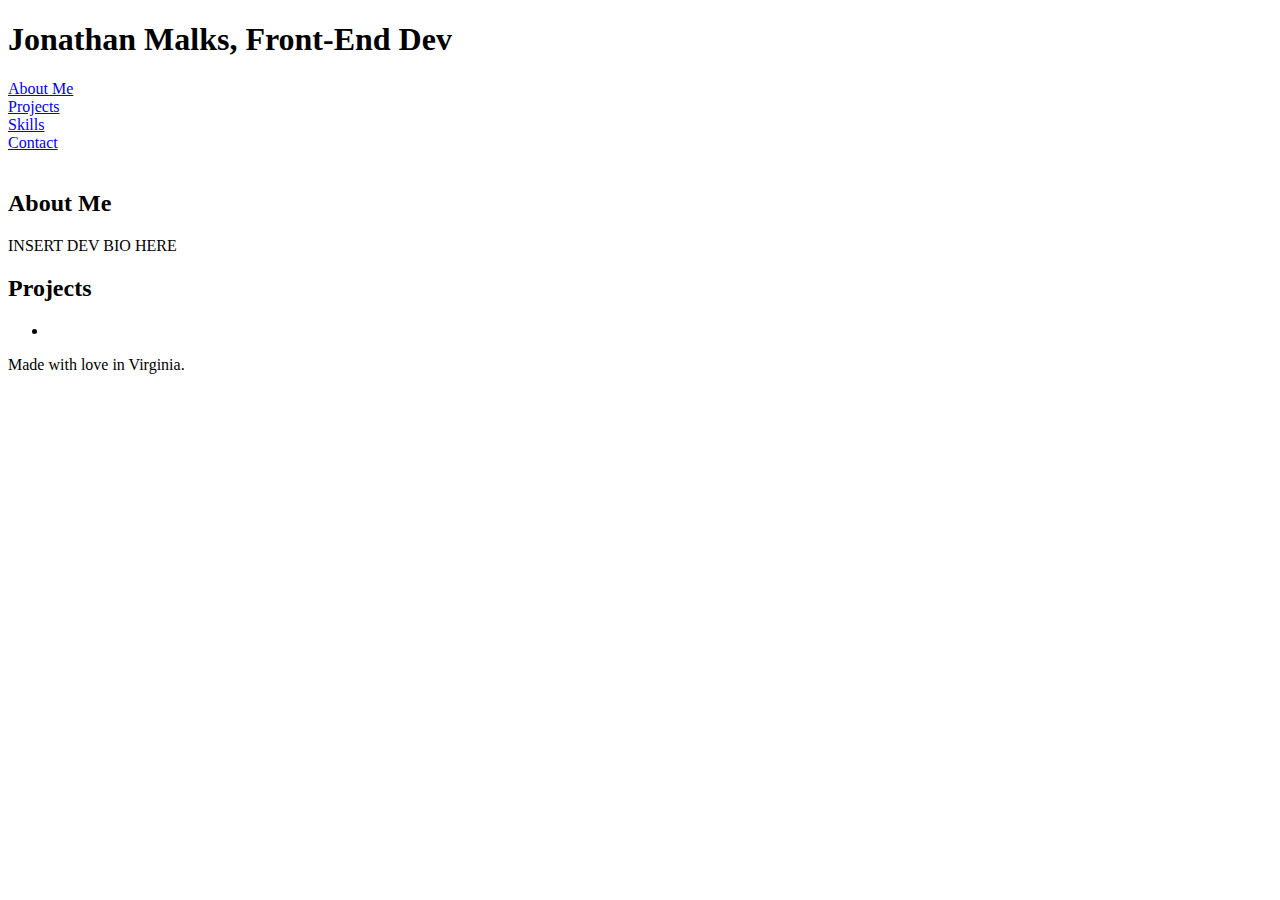
==== index.html @ efbcc3cc "Add html skeleton" ====
<!DOCTYPE html>
<html lang="en">
    <head>
        <meta charset="UTF-8">
        <meta http-equiv="X-UA-Compatible" content="IE=edge">
        <meta name="viewport" content="width=device-width, initial-scale=1.0">
        <title>Jonathan's Portfolio</title>
        <link rel="stylesheet" href="/resources/main_style.css">
    </head>
    <body>
        <header>
            <h1>Jonathan Malks, Front-End Dev</h1>
            <div id="header-spreader"></div>
            <nav>
                <div class="nav-button"><a href="#about-me">About Me</a></div>
                <div class="nav-button"><a href="#projects">Projects</a></div>
                <div class="nav-button"><a href="#skills">Skills</a></div>
                <div class="nav-button"><a href="/contact-page.html">Contact</a></div>
            </nav>
        </header>
        <main>
            <div id="image-container">
                <img src="" alt="" id="pic-of-me">
            </div>
            <div id="about-me">
                <h2>About Me</h2>
                <p>INSERT DEV BIO HERE</p>
            </div>
            <div id="projects">
                <h2>Projects</h2>
                <ul>
                    <li><a href=""></a></li>
                </ul>
            </div>
            <div id="skills">
                <!-- not really sure what goes here, maybe a line of images? -->
            </div>
        </main>
        <footer>
            <p id="footer-words">Made with love in Virginia.</p>
        </footer>
    </body>
</html>
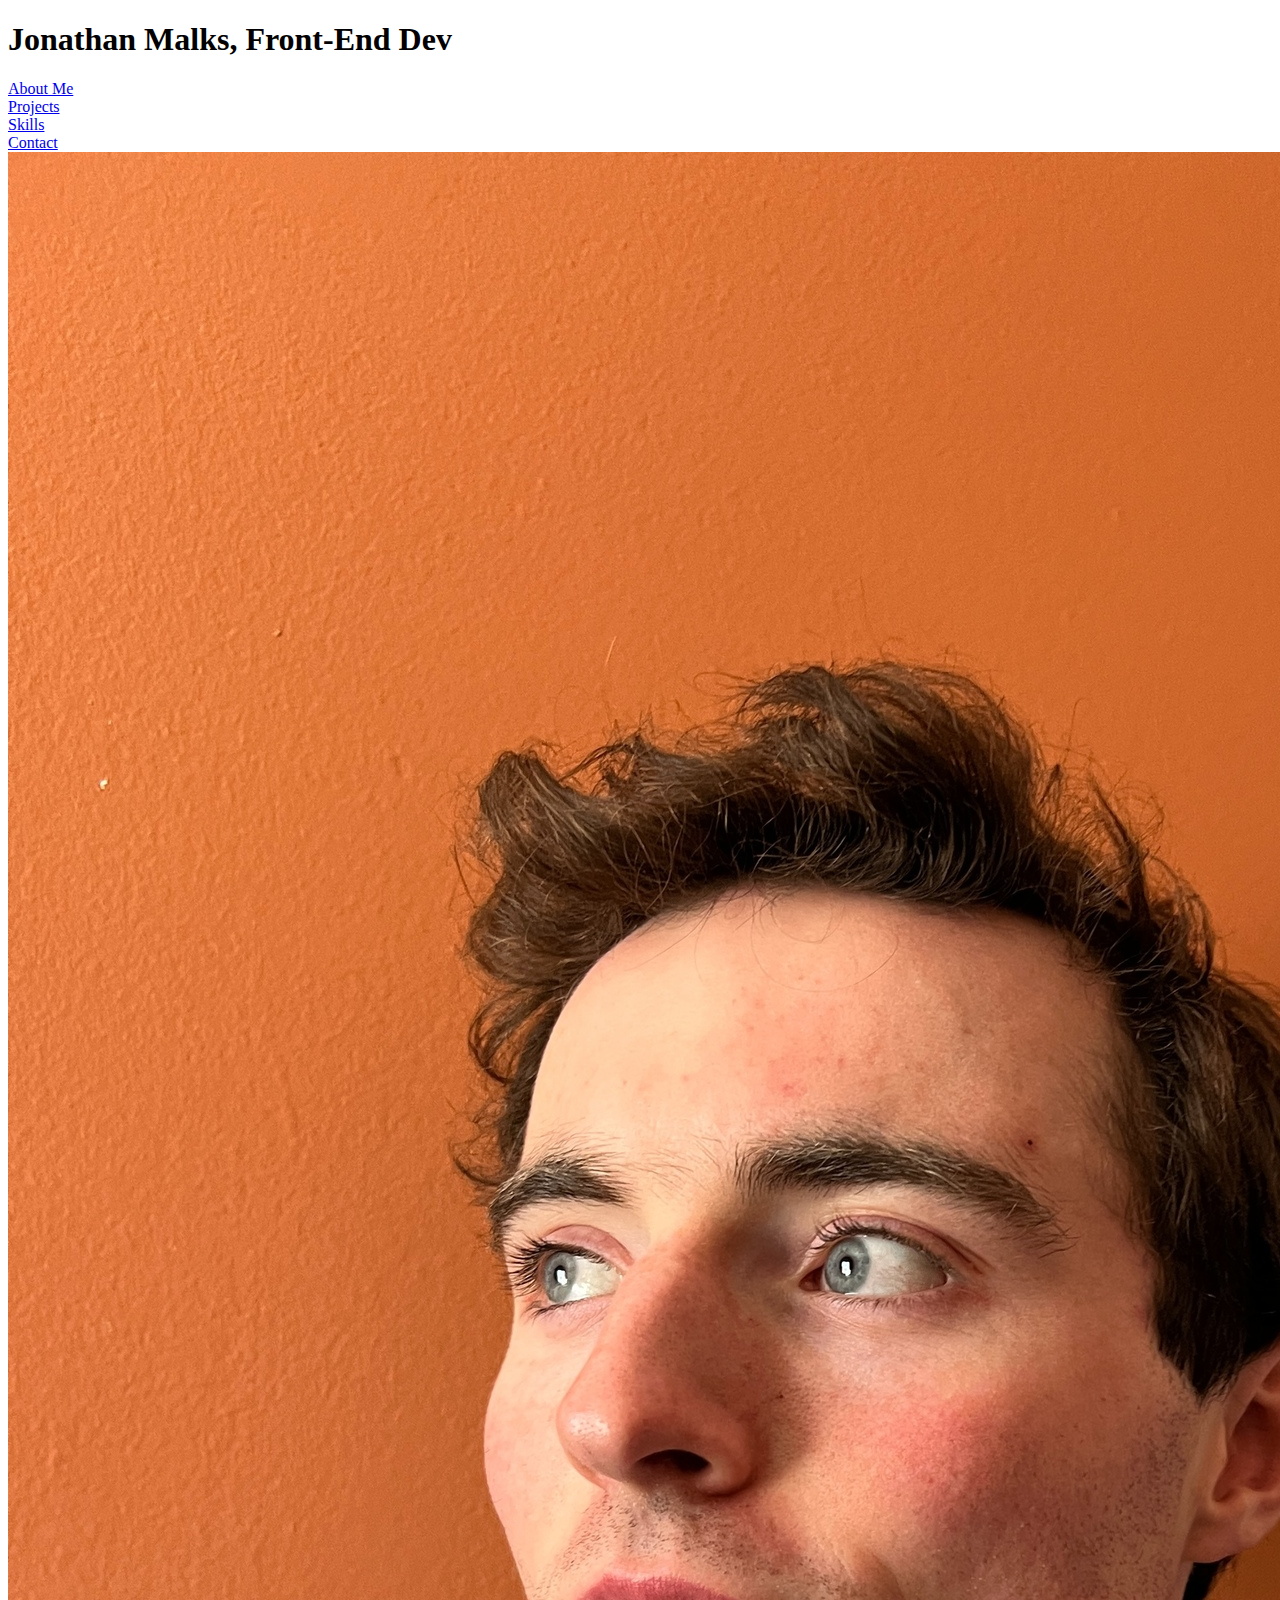
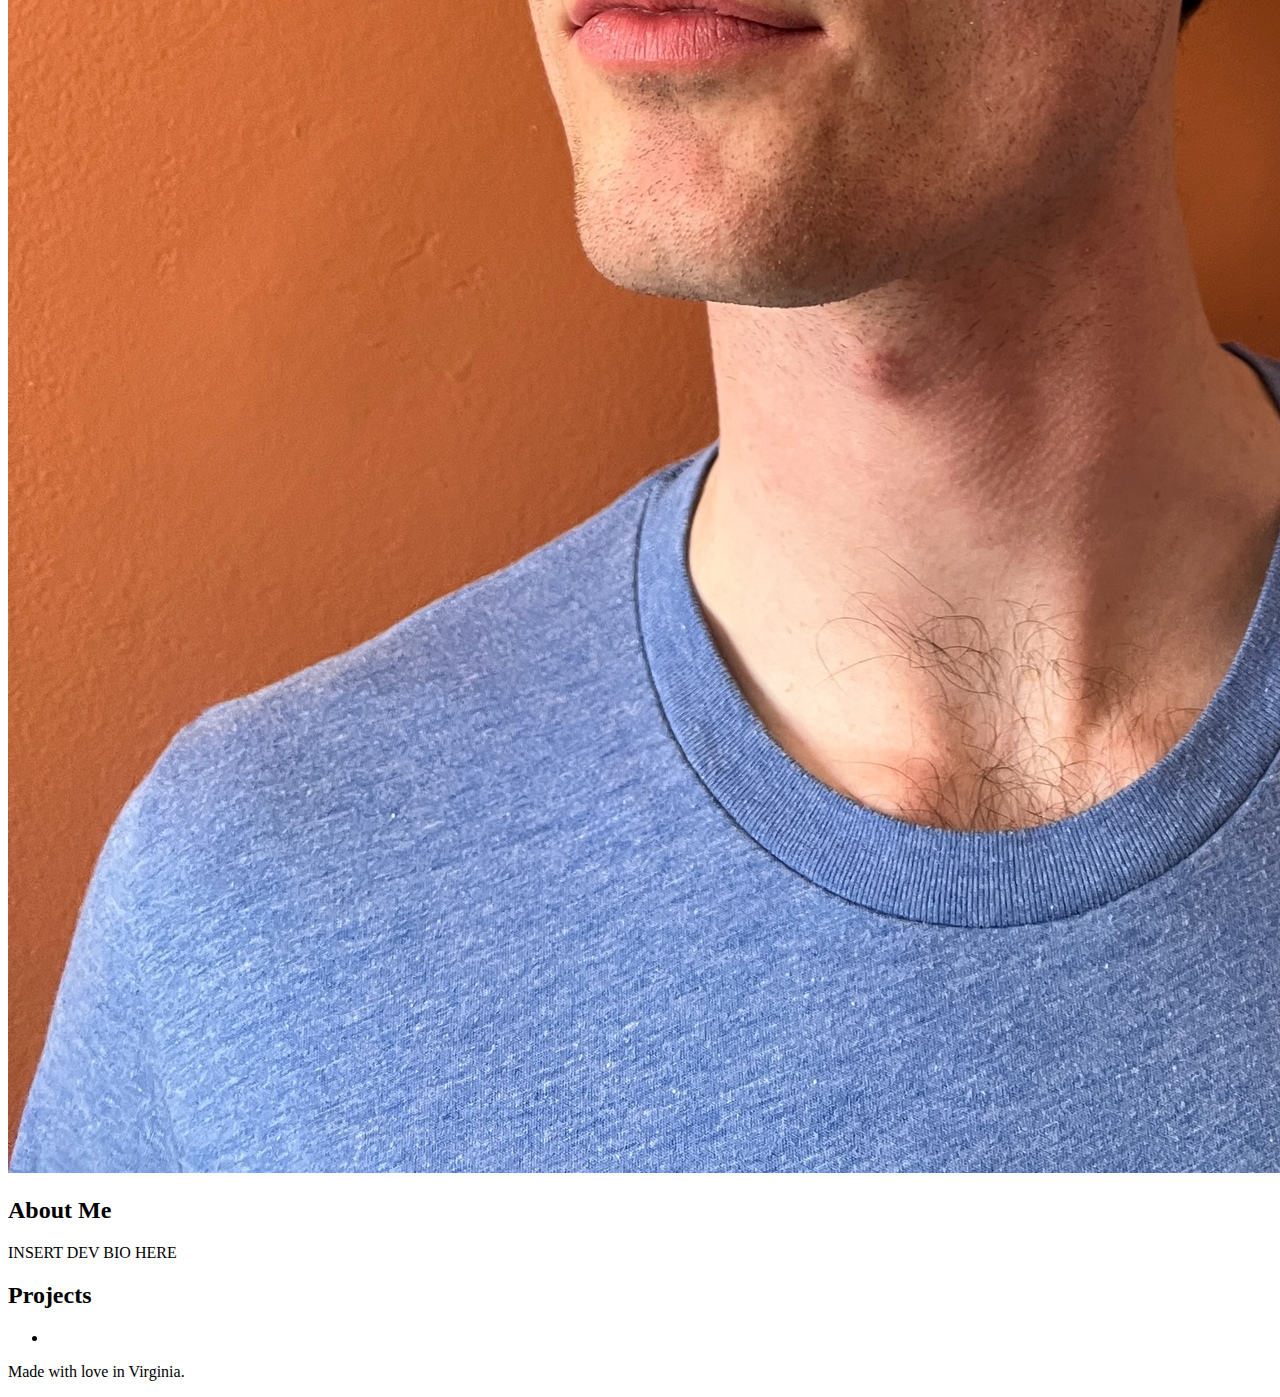
==== commit 2559932f: "Save everything on first day" ====
--- a/index.html
+++ b/index.html
@@ -20,7 +20,7 @@
         </header>
         <main>
             <div id="image-container">
-                <img src="" alt="" id="pic-of-me">
+                <img src="/resources/images/jm-profile_.jpeg" alt="Jonathan Malks" id="pic-of-me">
             </div>
             <div id="about-me">
                 <h2>About Me</h2>
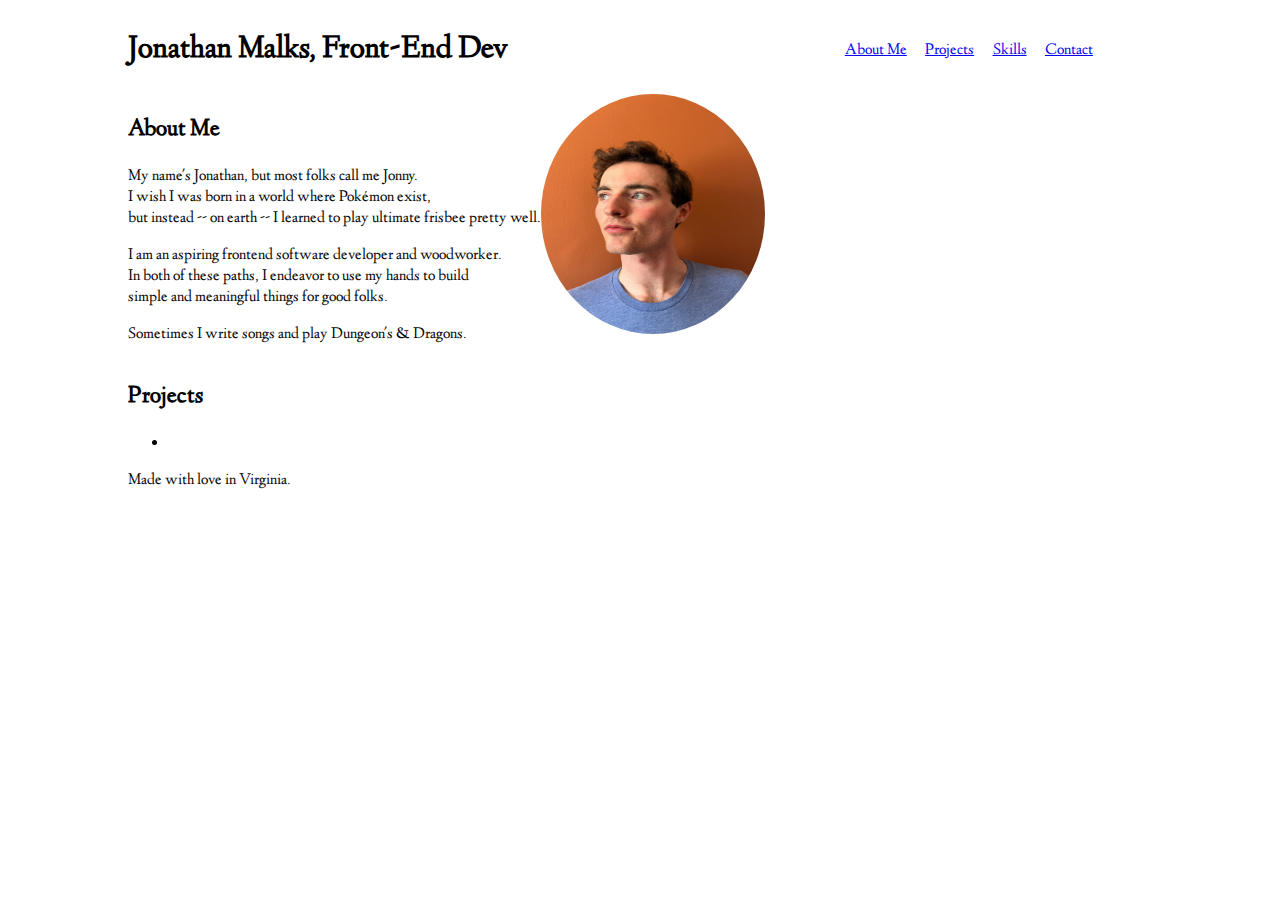
==== commit 25d44454: "Save mid-day work from day 2" ====
--- a/index.html
+++ b/index.html
@@ -5,7 +5,10 @@
         <meta http-equiv="X-UA-Compatible" content="IE=edge">
         <meta name="viewport" content="width=device-width, initial-scale=1.0">
         <title>Jonathan's Portfolio</title>
-        <link rel="stylesheet" href="/resources/main_style.css">
+        <link rel="stylesheet" href="./resources/main_style.css">
+        <link rel="preconnect" href="https://fonts.googleapis.com">
+        <link rel="preconnect" href="https://fonts.gstatic.com" crossorigin>
+        <link href="https://fonts.googleapis.com/css2?family=Linden+Hill:ital@0;1&display=swap" rel="stylesheet">
     </head>
     <body>
         <header>
@@ -15,26 +18,42 @@
                 <div class="nav-button"><a href="#about-me">About Me</a></div>
                 <div class="nav-button"><a href="#projects">Projects</a></div>
                 <div class="nav-button"><a href="#skills">Skills</a></div>
-                <div class="nav-button"><a href="/contact-page.html">Contact</a></div>
+                <div class="nav-button"><a href="/Users/jonathanmalks/Codecademy/portfolio_project/contact-page.html">Contact</a></div>
             </nav>
         </header>
         <main>
-            <div id="image-container">
-                <img src="/resources/images/jm-profile_.jpeg" alt="Jonathan Malks" id="pic-of-me">
-            </div>
-            <div id="about-me">
-                <h2>About Me</h2>
-                <p>INSERT DEV BIO HERE</p>
-            </div>
-            <div id="projects">
-                <h2>Projects</h2>
-                <ul>
-                    <li><a href=""></a></li>
-                </ul>
-            </div>
-            <div id="skills">
-                <!-- not really sure what goes here, maybe a line of images? -->
-            </div>
+            <section class="about-me-container">
+                <div id="about-me">
+                    <h2>About Me</h2>
+                    <p>My name's Jonathan, but most folks call me Jonny. <br>
+                    I wish I was born in a world where Pokémon exist, <br>
+                    but instead -- on earth -- I learned to play ultimate frisbee pretty well. 
+                    </p>
+                    <p>
+                        I am an aspiring frontend software developer and woodworker. <br>
+                        In both of these paths, I endeavor to use my hands to build <br>
+                        simple and meaningful things for good folks. 
+                    </p>
+                    <p>Sometimes I write songs and play Dungeon's & Dragons.</p>
+                </div>
+                <div id="about-spacer"></div>
+                <div id="image-container">
+                    <img src="./resources/images/jm-profile_.jpeg" alt="Jonathan Malks" id="pic-of-me">
+                </div>
+            </section>
+            <section class="projects-container">
+                <div id="projects">
+                    <h2>Projects</h2>
+                    <ul>
+                        <li><a href=""></a></li>
+                    </ul>
+                </div>
+            </section>
+            <section class="skills-container">
+                <div id="skills">
+                    <!-- not really sure what goes here, maybe a line of images? -->
+                </div>
+            </section> 
         </main>
         <footer>
             <p id="footer-words">Made with love in Virginia.</p>
--- a/resources/main_style.css
+++ b/resources/main_style.css
@@ -0,0 +1,35 @@
+body {
+    margin-right: 10%;
+    margin-left: 10%;
+    font-family: "Linden Hill";
+}
+
+img {
+    height: 15em;
+    width: 14em;
+    border-radius: 50%;
+}
+
+header {
+    display: flex;
+    justify-content: space-between;
+    align-items: center;
+}
+
+nav {
+    width: 30%;
+}
+
+.nav-button {
+    display: inline-flex;
+    margin-right: 5%;
+}
+
+.about-me-container {
+    display: inline-flex;
+    justify-items: space-between;
+}
+
+#about-spacer {
+    flex-grow: 3;
+}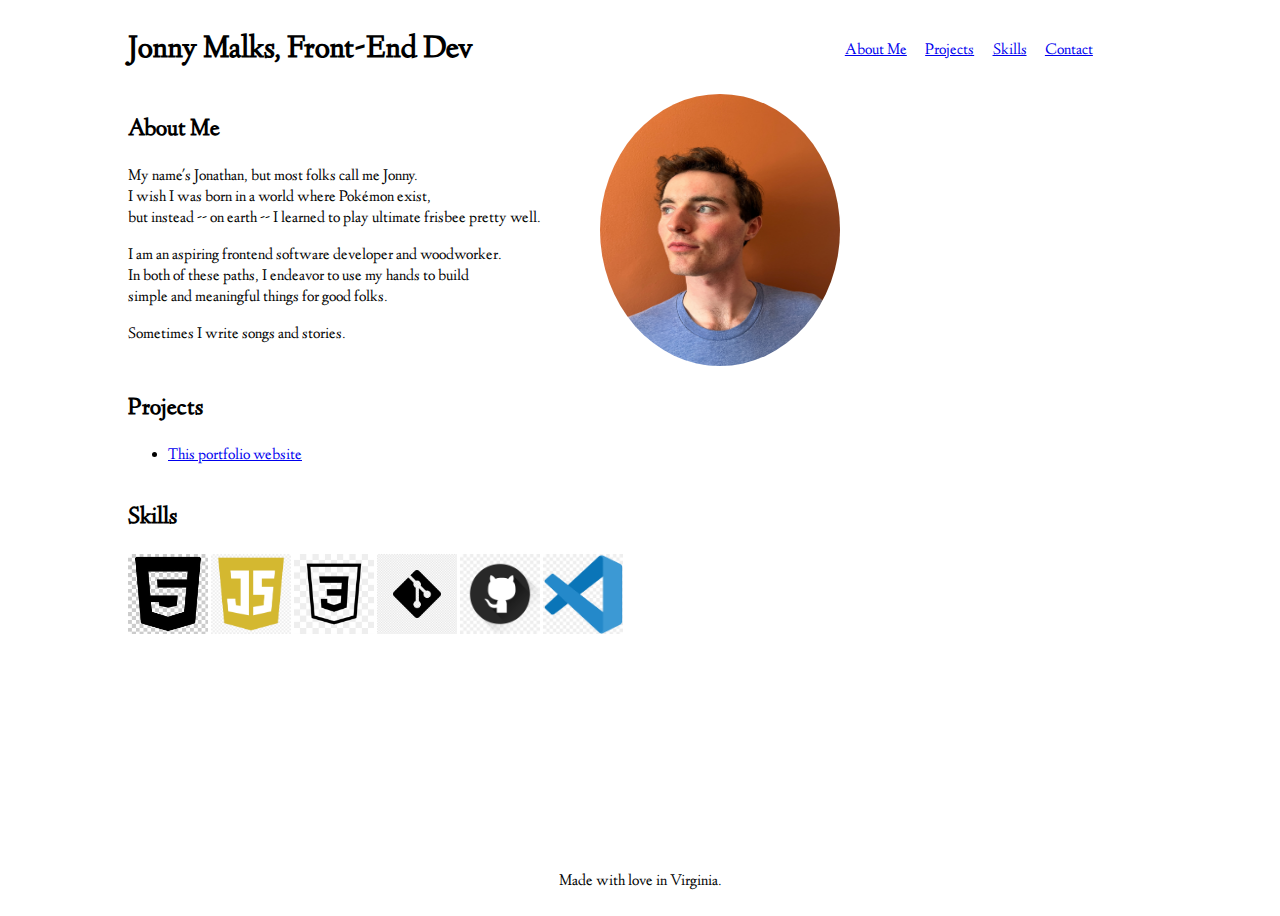
==== commit 5b1d8203: "Add day 2 EOD edits" ====
--- a/index.html
+++ b/index.html
@@ -12,7 +12,7 @@
     </head>
     <body>
         <header>
-            <h1>Jonathan Malks, Front-End Dev</h1>
+            <h1>Jonny Malks, Front-End Dev</h1>
             <div id="header-spreader"></div>
             <nav>
                 <div class="nav-button"><a href="#about-me">About Me</a></div>
@@ -34,7 +34,7 @@
                         In both of these paths, I endeavor to use my hands to build <br>
                         simple and meaningful things for good folks. 
                     </p>
-                    <p>Sometimes I write songs and play Dungeon's & Dragons.</p>
+                    <p>Sometimes I write songs and stories.</p>
                 </div>
                 <div id="about-spacer"></div>
                 <div id="image-container">
@@ -45,13 +45,19 @@
                 <div id="projects">
                     <h2>Projects</h2>
                     <ul>
-                        <li><a href=""></a></li>
+                        <li><a href="https://github.com/jmalks/jonathan-malks-portfolio">This portfolio website</a></li>
                     </ul>
                 </div>
             </section>
             <section class="skills-container">
                 <div id="skills">
-                    <!-- not really sure what goes here, maybe a line of images? -->
+                    <h2>Skills</h2>
+                    <img src="./resources/images/html-5-logo.jpeg" alt="HTML 5" class="logo">
+                    <img src="./resources/images/js-logo.png" alt="JavaScript" class="logo">
+                    <img src="./resources/images/css-3-logo.jpg" alt="CSS 3" class="logo">
+                    <img src="./resources/images/git-logo.png" alt="Git" class="logo">
+                    <img src="./resources/images/git-hub-logo.png" alt="GitHub" class="logo">
+                    <img src="./resources/images/vs-code-logo.png" alt="VS Code" class="logo">
                 </div>
             </section> 
         </main>
--- a/resources/main_style.css
+++ b/resources/main_style.css
@@ -2,12 +2,23 @@
     margin-right: 10%;
     margin-left: 10%;
     font-family: "Linden Hill";
+    min-height: 100vh;
+    display: flex;
+    flex-direction: column;
 }
 
-img {
-    height: 15em;
-    width: 14em;
+footer {
+    margin-top: auto;
+    margin-right: auto;
+    margin-left: auto;
+    text-align: center;
+  }
+
+#pic-of-me {
+    height: 17em;
+    width: 15em;
     border-radius: 50%;
+    margin-right: 10%;
 }
 
 header {
@@ -27,9 +38,21 @@
 
 .about-me-container {
     display: inline-flex;
-    justify-items: space-between;
+    justify-content: flex-start;
+    width: 100%;
 }
 
 #about-spacer {
-    flex-grow: 3;
+    flex-grow: .16;
+}
+
+.skills-container {
+    display: inline-flex;
+}
+
+.logo {
+    height: 5em;
+    width: 5em;
+    overflow:hidden; 
+
 }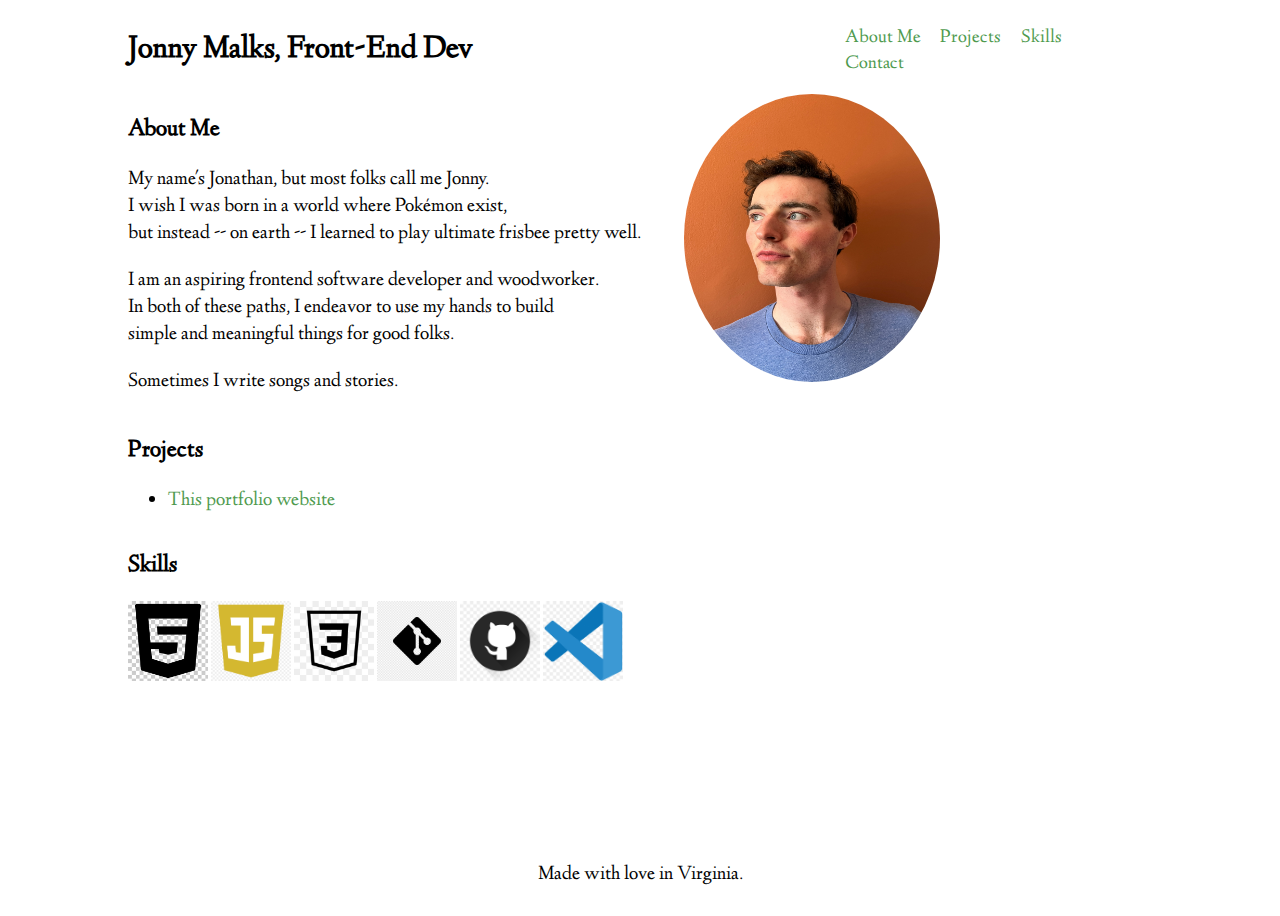
==== commit 3640a1ba: "Update everything now that static portion of site is done" ====
--- a/index.html
+++ b/index.html
@@ -45,7 +45,7 @@
                 <div id="projects">
                     <h2>Projects</h2>
                     <ul>
-                        <li><a href="https://github.com/jmalks/jonathan-malks-portfolio">This portfolio website</a></li>
+                        <li><a href="https://github.com/jmalks/jonathan-malks-portfolio" target="_blank">This portfolio website</a></li>
                     </ul>
                 </div>
             </section>
--- a/resources/main_style.css
+++ b/resources/main_style.css
@@ -15,8 +15,8 @@
   }
 
 #pic-of-me {
-    height: 17em;
-    width: 15em;
+    height: 18em;
+    width: 16em;
     border-radius: 50%;
     margin-right: 10%;
 }
@@ -29,6 +29,7 @@
 
 nav {
     width: 30%;
+    font-size: 1.2em;
 }
 
 .nav-button {
@@ -43,7 +44,7 @@
 }
 
 #about-spacer {
-    flex-grow: .16;
+    flex-grow: .17;
 }
 
 .skills-container {
@@ -54,5 +55,38 @@
     height: 5em;
     width: 5em;
     overflow:hidden; 
+}
 
+a {
+    text-decoration: none;
+    color: rgb(78, 154, 78);
+}
+
+a:hover {
+    color: orchid;
+}
+
+a:visited {
+    color: chocolate;
+}
+
+a:visited:hover {
+    color: orchid;
+}
+
+p {
+    font-size: 1.25em;
+}
+
+li {
+    font-size: 1.25em;
+}
+
+#fun-gif {
+    border-radius: 10%;
+    margin-top: 3%;
+}
+
+#icon-container img {
+    margin-right: 3%;
 }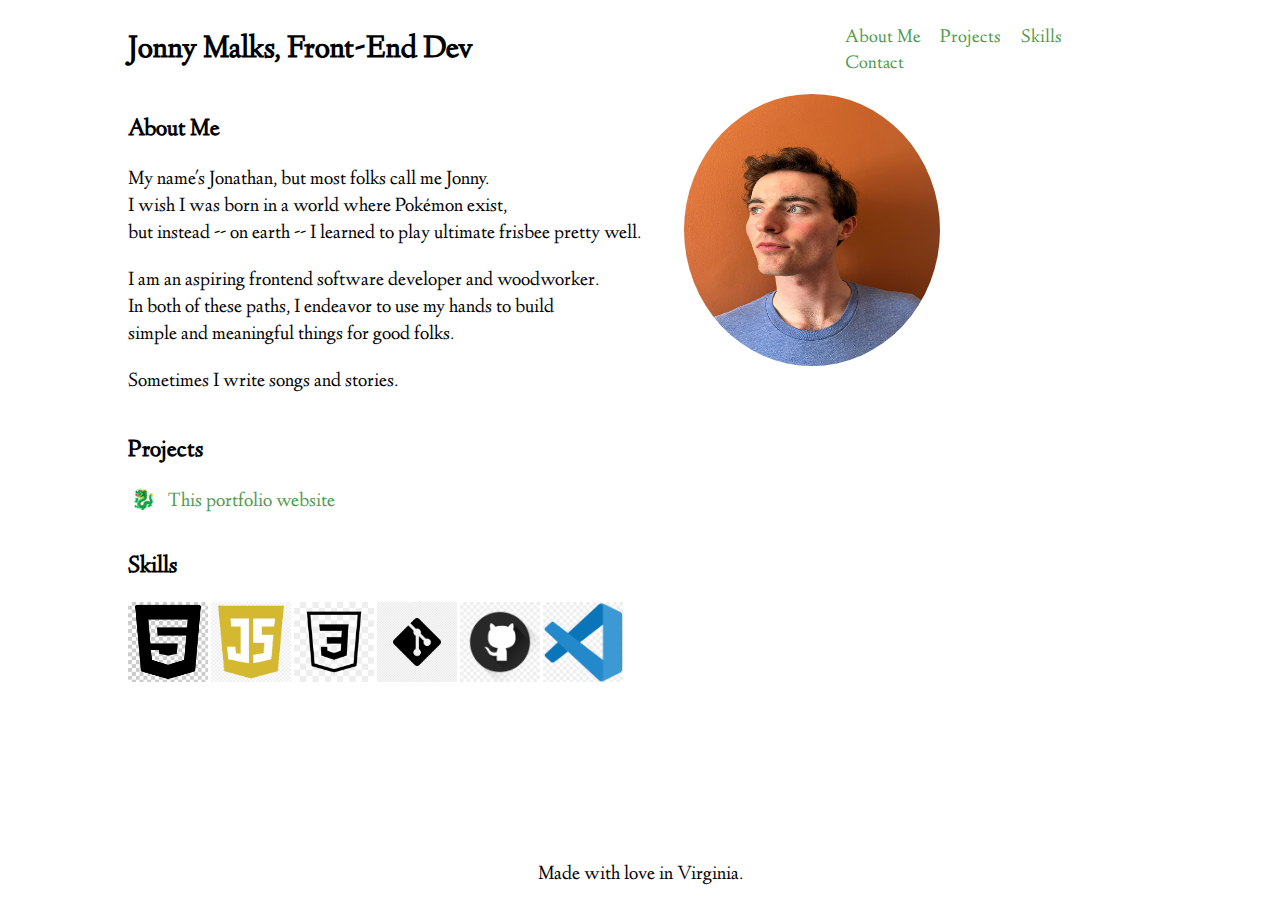
==== commit 91e9fe14: "Add misc on day three" ====
--- a/index.html
+++ b/index.html
@@ -4,7 +4,7 @@
         <meta charset="UTF-8">
         <meta http-equiv="X-UA-Compatible" content="IE=edge">
         <meta name="viewport" content="width=device-width, initial-scale=1.0">
-        <title>Jonathan's Portfolio</title>
+        <title>Jonny's Portfolio</title>
         <link rel="stylesheet" href="./resources/main_style.css">
         <link rel="preconnect" href="https://fonts.googleapis.com">
         <link rel="preconnect" href="https://fonts.gstatic.com" crossorigin>
@@ -65,4 +65,5 @@
             <p id="footer-words">Made with love in Virginia.</p>
         </footer>
     </body>
+    <script src="./main.js" async></script>
 </html>--- a/resources/main_style.css
+++ b/resources/main_style.css
@@ -15,7 +15,7 @@
   }
 
 #pic-of-me {
-    height: 18em;
+    height: 17em;
     width: 16em;
     border-radius: 50%;
     margin-right: 10%;
@@ -80,6 +80,7 @@
 
 li {
     font-size: 1.25em;
+    list-style-type: '🐉   ';
 }
 
 #fun-gif {
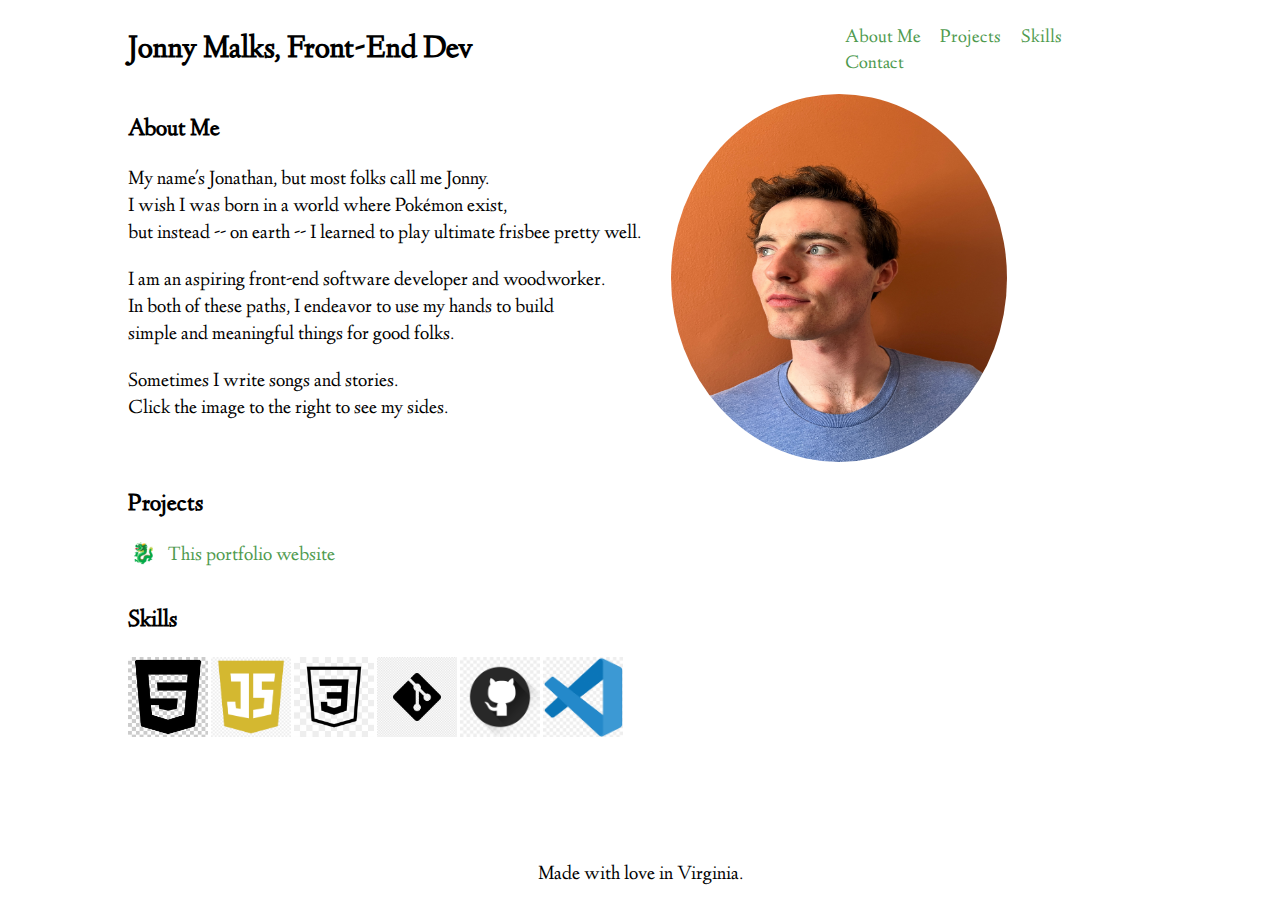
==== commit a662375c: "Add working application before last step" ====
--- a/index.html
+++ b/index.html
@@ -25,16 +25,20 @@
             <section class="about-me-container">
                 <div id="about-me">
                     <h2>About Me</h2>
-                    <p>My name's Jonathan, but most folks call me Jonny. <br>
-                    I wish I was born in a world where Pokémon exist, <br>
-                    but instead -- on earth -- I learned to play ultimate frisbee pretty well. 
+                    <p>
+                        My name's Jonathan, but most folks call me Jonny. <br>
+                        I wish I was born in a world where Pokémon exist, <br>
+                        but instead -- on earth -- I learned to play ultimate frisbee pretty well. 
                     </p>
                     <p>
-                        I am an aspiring frontend software developer and woodworker. <br>
+                        I am an aspiring front-end software developer and woodworker. <br>
                         In both of these paths, I endeavor to use my hands to build <br>
                         simple and meaningful things for good folks. 
                     </p>
-                    <p>Sometimes I write songs and stories.</p>
+                    <p>
+                        Sometimes I write songs and stories. <br>
+                        Click the image to the right to see my sides. 
+                    </p>
                 </div>
                 <div id="about-spacer"></div>
                 <div id="image-container">
--- a/resources/main_style.css
+++ b/resources/main_style.css
@@ -15,8 +15,8 @@
   }
 
 #pic-of-me {
-    height: 17em;
-    width: 16em;
+    height: 23em;
+    width: 21em;
     border-radius: 50%;
     margin-right: 10%;
 }
